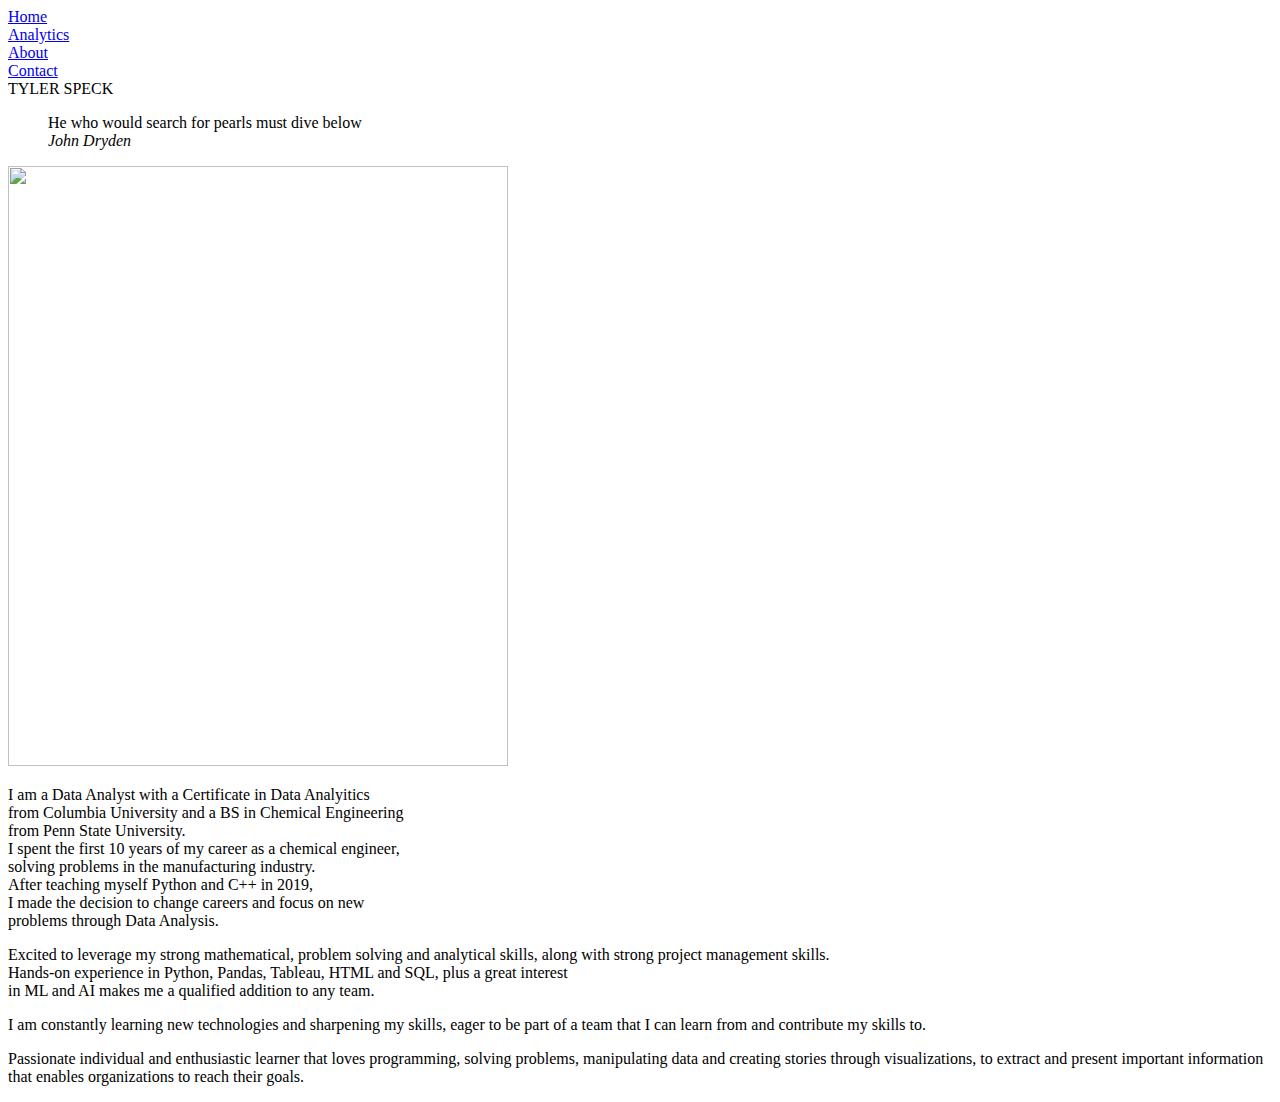
==== about.html @ 2b3c657c "changes to tab titles" ====
<!DOCTYPE html>
<html lang='en'>

<head>
  <meta charset='UTF-8'>
  <title>My Portfolio - About</title>
  <link rel="stylesheet" href="styles.css">
</head>


<body>
  <div class="container">
    <div class="nav-wrapper">
      <div class="left-side">
            <div class="nav-link-wrapper">
                <a href="index.html">Home</a>
            </div>
            <div class="nav-link-wrapper">
              <a href="analytics.html">Analytics</a>
            </div>
            <!-- <div class="nav-link-wrapper ">
              <a href="datascience.html">DATA SCIENCE</a>
            </div> -->
            <div class="nav-link-wrapper active-nav-link">
                <a href="about.html">About</a>
            </div>
            <div class="nav-link-wrapper">
                <a href="contact-me.html">Contact</a>
            </div>
      </div>

      <div class="right-side">
        
        <div class="brand">
         TYLER SPECK
        </div>
      </div>
    </div>
    <div class="profile-content-wrapper">
      <div>
        <blockquote>
          He who would search for pearls must dive below
        <footer>
            <cite>    
              John Dryden
            </cite>
        </footer>
        </blockquote>
      </div>
      <div class="twocolumnsabout">
        <div class="profimgabout">
          <img src="images/profile.jpg" height="600" width="500">
        </div>
        <div class="aboutwords">
          <p> I am a Data Analyst with a Certificate in Data Analyitics<br> from Columbia University and a BS in Chemical Engineering<br> from Penn State University.<br> 
            I spent the first 10 years of my career as a chemical engineer, <br> solving problems in the manufacturing industry.<br> After teaching myself Python and C++ in 2019, <br> I made the decision to change careers and focus on new <br> problems through
            Data Analysis. 
          </p>
      
          <p> Excited to leverage my strong mathematical, problem solving and analytical skills, along with strong project management skills.<br> 
            Hands-on experience in Python, Pandas, Tableau, HTML and SQL, plus a great interest <br> in ML and AI makes me a qualified addition to any team.<br>
          </p>
          <p>I am constantly learning new technologies and sharpening my skills, eager to be part of a team that I can learn from and contribute my skills to.</p>
          <p>
            Passionate individual and enthusiastic learner that loves programming, solving problems, manipulating data and creating stories through visualizations, to extract and present important information<br> that enables organizations to reach their goals. 
          </p>   


        
        </div>
      </div>
    </div>
   
    
    
</body>

</html>
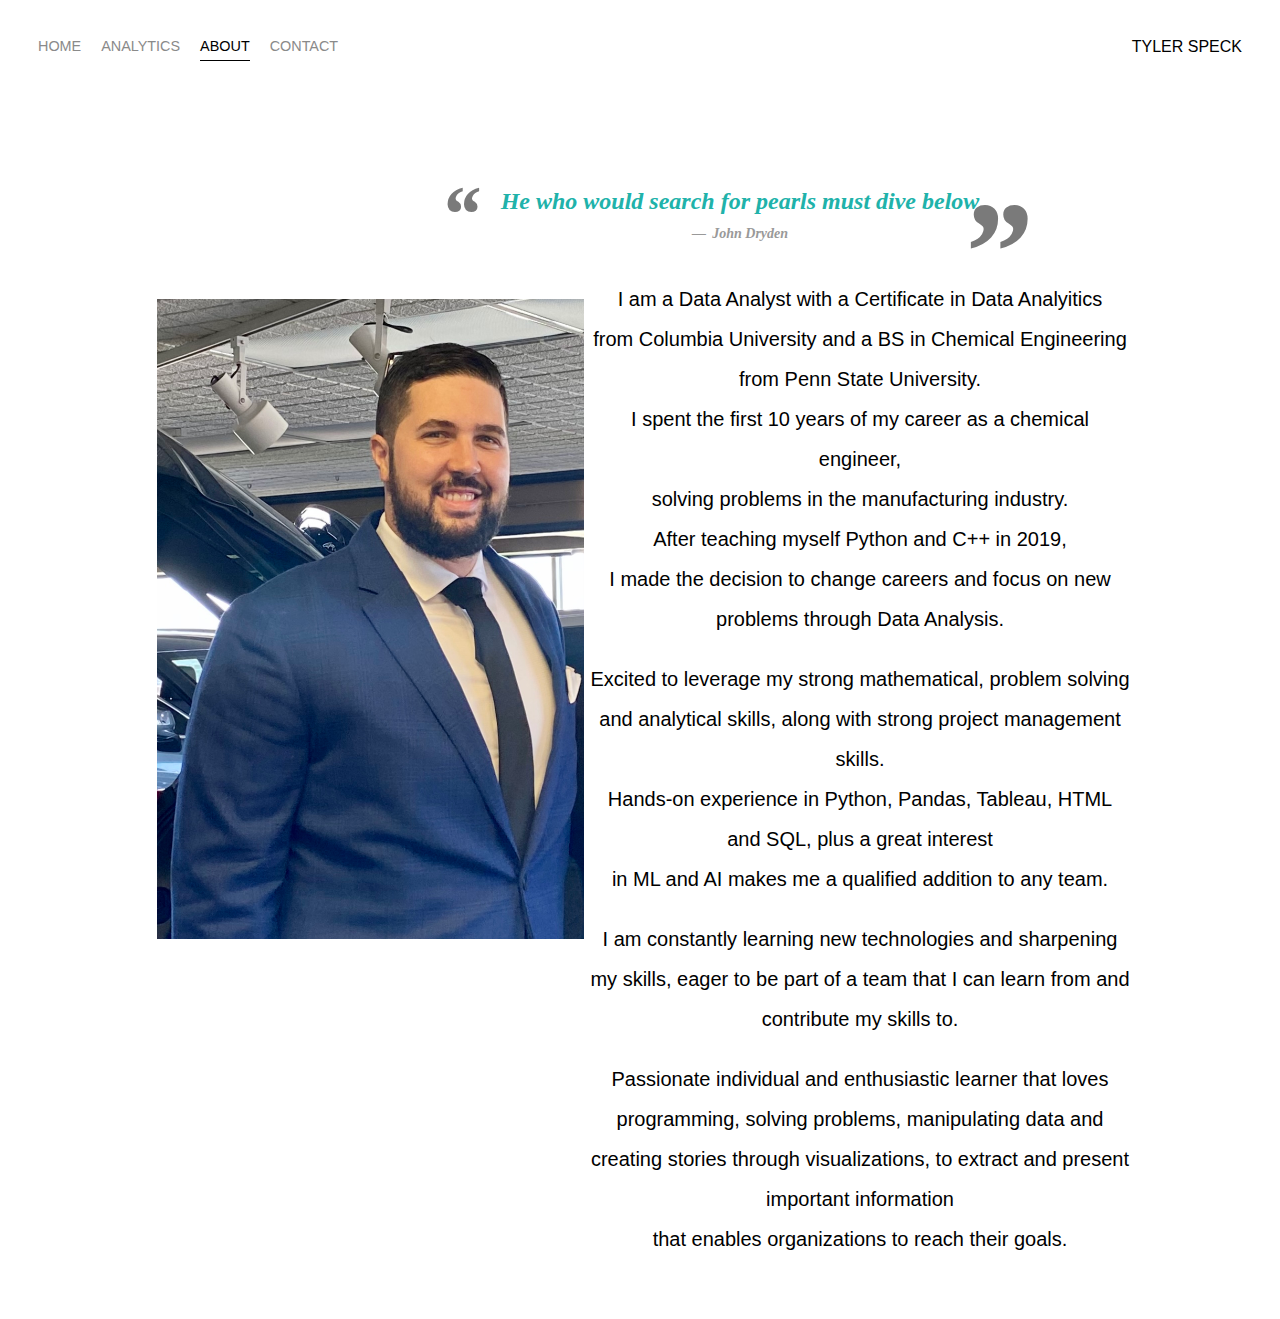
==== commit 7bfa9398: "changing drives" ====
--- a/about.html
+++ b/about.html
@@ -49,7 +49,7 @@
       </div>
       <div class="twocolumnsabout">
         <div class="profimgabout">
-          <img src="images/profile.jpg" height="600" width="500">
+          <img src="images/profile.jpg" height="640" width="427">
         </div>
         <div class="aboutwords">
           <p> I am a Data Analyst with a Certificate in Data Analyitics<br> from Columbia University and a BS in Chemical Engineering<br> from Penn State University.<br> 
--- a/styles.css
+++ b/styles.css
@@ -0,0 +1,312 @@
+body {
+    font-family: "Lato", sans-serif;
+    margin: 0px;
+  }
+  
+  .container {
+    display: grid;
+    grid-template-columns: 1fr;
+  }
+  
+  .nav-wrapper {
+    display: flex;
+    justify-content: space-between;
+    padding: 38px;
+  }
+  
+  .left-side {
+    display: flex;
+  }
+  
+  .nav-wrapper > .left-side > div {
+    margin-right: 20px;
+    text-transform: uppercase;
+    font-size: 0.9rem;
+  }
+  
+  .nav-link-wrapper {
+    height: 22px;
+    border-bottom: 1px solid transparent;
+    transition: border-bottom 0.5s;
+  }
+  
+  .active-nav-link {
+    border-bottom: 1px solid black;
+  }
+  
+  .active-nav-link a {
+    color: black !important;
+  }
+  
+  .nav-link-wrapper a {
+    color: #8a8a8a;
+    text-decoration: none;
+    transition: color 0.5s;
+  }
+  
+  .nav-link-wrapper:hover {
+    border-bottom: 1px solid black;
+  }
+  
+  .nav-link-wrapper a:hover {
+    color: black;
+  }
+  .homeimg{
+    position: absolute;
+    padding-left:100px;
+    padding-top:60px;
+    
+  }
+  .homeintro{
+    position: absolute;
+    padding-left: 300px;
+    color:white;
+  }
+  .homeintro h1{
+    display: flex;
+    padding-top: 220px;
+    text-align: center;
+    /* padding-left:3px; */
+    font-size:40px;
+  }
+  .homeintro h2{
+    text-align: center;
+    padding-left:450px;
+    font-size:30px;
+  }
+  .homeintro h3{
+    padding-top: 250px;
+    /* padding-left:-100px; */
+    font-size:45px;
+    text-align: center;
+  }
+  .profile-content-wrapper {
+    position: absolute;
+    line-height: 40px;
+    font-size: 20px;
+    text-align: center;
+    top: 170px;
+    padding-left: 200px;
+  }
+  
+  .funfacts h2{
+    color: lightseagreen;
+    font-weight: bold;
+    font-size: 30px;
+    position: relative;
+    padding-left: 620px;
+    padding-top: 900px;
+  }
+  .nature-text{
+    position: relative;
+    font-size: 25px;
+    padding-top: 20px;
+    left: -520px;
+    text-align: center;
+  }
+  .lotr-text{
+    position: absolute;
+    font-size: 25px;
+    text-align: center;
+    left: 520px;
+    bottom: -463px;
+    
+  }
+  .food-text{
+    position: absolute;
+    font-size: 30px;
+    text-align: center;
+    left: 890px;
+    bottom: -445px;
+  }
+  .ski-text{
+    position: absolute;
+    font-size: 25px;
+    text-align: center;
+    left: 1230px;
+    bottom: -445px;
+  }
+
+  .nature{
+    border-radius: 50%;
+    position: absolute;
+    opacity: 0.6;
+    left: 100px;
+  }
+  .lotr{
+    border-radius: 50%;
+    position: absolute;
+    opacity: 0.6;
+    left: 450px;
+    bottom: -474px;
+
+  }
+  .food{
+    border-radius: 50%;
+    position: absolute;
+    opacity: 0.6;
+    left: 800px;
+    bottom: -474px;
+  }
+  .ski{
+    border-radius: 50%;
+    position: absolute;
+    opacity: 0.6;
+    left: 1150px;
+    bottom: -474px;
+  }
+  .center{
+    text-align: center;
+  }
+
+  .contact-wrapper{
+    margin-left: 250px;
+  }
+  
+  .intro h2{
+    color: lightseagreen;
+}
+.intro{
+  font-size: large;
+  font-weight: bold;
+  line-height: 30px;
+  text-align: center;
+}
+.imgcontact{
+  opacity: 0.4;
+  
+}
+.threecolumns{
+  display: grid;
+  grid-template-columns: 1fr 1fr 1fr;
+}
+.email{
+  position: absolute;
+  top: 400px;
+  left: 200px; 
+}
+.linkedin{
+  position: absolute;
+  top: 400px;
+  left: 1100px; 
+}
+
+.github{
+  position: absolute;
+  top: 400px;
+  left: 650px; 
+  
+} 
+
+.profile-content-wrapper blockquote{
+  color: lightseagreen;
+  font-size:larger;
+  font-weight: bold;
+  left: 250px;
+}
+blockquote {
+  font-family: Georgia, serif;
+  font-size: 18px;
+  font-style: italic;
+  width: 500px;
+  margin: 0.25em 0;
+  padding: 0.35em 40px;
+  line-height: 1.45;
+  position: relative;
+  color: #383838;
+  text-align: center;
+  }
+  
+  blockquote:before {
+  display: block;
+  padding-left: 10px;
+  content: "\201C";
+  font-size: 80px;
+  position: absolute;
+  left: -20px;
+  top: -20px;
+  color: #7a7a7a;
+  }
+  blockquote:after {
+    font-family: Georgia, serif;
+    position: absolute;
+    float:right;
+    font-size:6em;
+    line-height: 1;
+    right:0;
+    bottom:-0.5em;
+    content: "\201D";
+    color: #7a7a7a;
+}
+  blockquote cite {
+  color: #999999;
+  font-size: 14px;
+  display: block;
+  margin-top: 5px;
+  }
+   
+  blockquote cite:before {
+  content: "\2014 \2009";
+  }
+
+  .twocolumnsabout{
+    display: grid;
+    grid-template-columns: 1fr 1fr;
+  }
+  .profimgabout{
+    position: relative;
+    right:100px;
+    top:40px;
+  }
+  .aboutwords{
+    right:150px;
+    position: relative;
+  }
+
+
+  .portfolio-items-wrapper {
+    display: grid;
+    grid-template-columns: 1fr 1fr 1fr;
+  }
+  
+  .portfolio-item-wrapper {
+    position: relative;
+  }
+  
+  .portfolio-img-background {
+    background-size: cover;
+    background-position: center;
+    background-repeat: no-repeat;
+    height: 350px;
+    width: 100%;
+  }
+  
+  .img-text-wrapper {
+    position: absolute;
+    top: 0;
+    display: flex;
+    flex-direction: column;
+    justify-content: center;
+    align-items: center;
+    height: 100%;
+    text-align: center;
+    padding-left: 100px;
+    padding-right: 100px;
+  }
+  
+  .img-text-wrapper .subtitle {
+    transition: 1s;
+    color: transparent;
+  }
+  
+  .image-blur {
+    transition: 1s;
+    filter: brightness(10%);
+  }
+  
+  .img-text-wrapper:hover .subtitle {
+    color: lightseagreen;
+    font-weight: 600;
+  }
+  
+ 
